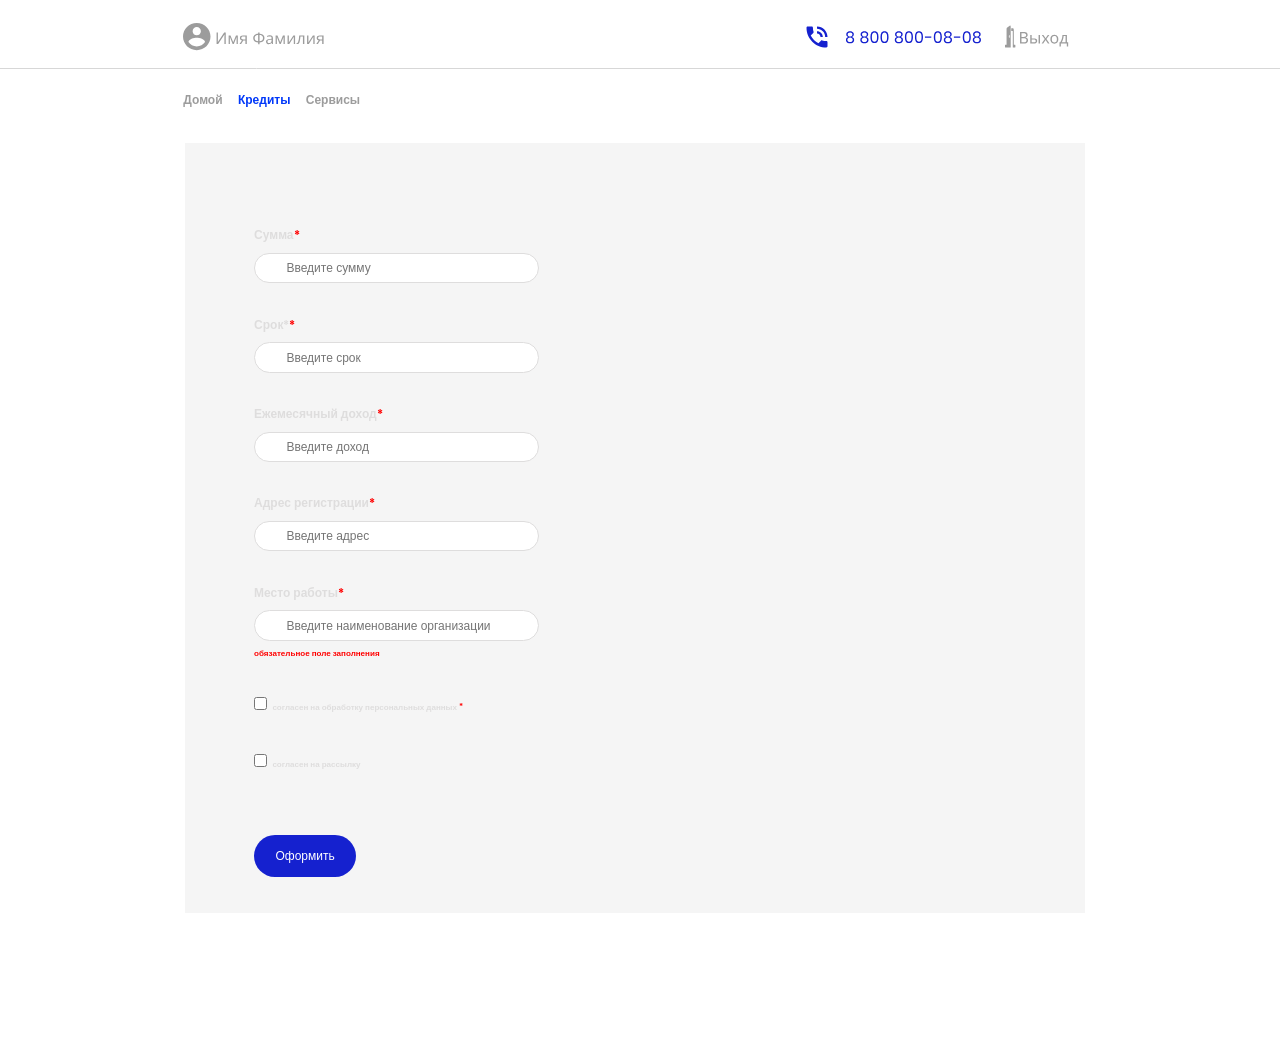
==== credit.html @ e7122bb2 "." ====
<!DOCTYPE html>
<html lang="en">
<head>
    <meta charset="UTF-8">
    <meta name="viewport" content="width=device-width, initial-scale=1.0">
    <title>Кредиты</title>
    <link rel="stylesheet" href="credit_style.css"> 
    <link rel="shortcut icon" href="images/favicon.svg" type="image/x-icon">
    <link rel="preconnect" href="https://fonts.googleapis.com">
    <link rel="preconnect" href="https://fonts.gstatic.com" crossorigin>
    <link href="https://fonts.googleapis.com/css2?family=Poppins:ital,wght@0,100;0,200;0,300;0,400;0,500;0,600;0,700;0,800;0,900;1,100;1,200;1,300;1,400;1,500;1,600;1,700;1,800;1,900&display=swap" rel="stylesheet">
</head>
<body>
    <header class="header">

        <div class="header-top">
            <div class= "header-top__container">
                <nav class="header-top__nav">
                    <img src="images/Personal_Acc.svg" alt="">
                    <ul class="header-top__list">
                        <img src="images/Contact.svg" alt="">
                        <img src="images/login.svg" alt="">
                    </ul>
                </nav>
            </div>
        </div>

        <div class="line">
            <div class= "line__container">
                <nav class="line__nav">
                    <img src="images/Line 1.svg" alt="">
                </nav>
            </div>        
        </div>

        <div class="header-bottom">
            <div class= "header-bottom__container">
                <nav class="header-bottom__nav">
                    <ul class="header-bottom__list">
                        <li class="header-bottom__list-item">
                            <a class="header-bottom__list-link " href="index.html">Домой</a>
                        </li>
                        <li class="header-bottom__list-item">
                            <a class="header-bottom__list-link active" href="/">Кредиты</a>
                        </li>
                        <li class="header-bottom__list-item">
                            <a class="header-bottom__list-link" href="services.html">Сервисы</a>
                        </li>
                    </ul>
                </nav>
            </div>
        </div>
    </header>

    <main>
        <div class="background">
            <form action="" method="post">
                <div class="forms">
                    <p>Сумма</p>
                    <input type="text" placeholder="Введите сумму">
                    <p>Срок*</p>
                    <input type="text" placeholder="Введите срок">
                    <p>Ежемесячный доход</p>
                    <input type="text" placeholder="Введите доход">
                    <p>Адрес регистрации</p>
                    <input type="text" placeholder="Введите адрес">
                    <p>Место работы</p>
                    <input type="text" placeholder="Введите наименование организации">
                </div>
                <div class="discription">
                    <p>обязательное поле заполнения</p>
                </div>
                <div class="agreements">
                    <label>
                    <input type="checkbox"> 
                    согласен на обработку персональных данных
                    </label>
                    <br>
                    <label>
                    <input type="checkbox"> 
                    согласен на рассылку
                    </label>
                </div>
                <button>
                    Оформить
                </button>
        </div>
    </main>
</body>
</html>
---- credit_style.css ----
* {
    margin: 0;
    padding: 0;
    box-sizing: border-box;
}

body{
    font-family: "Poppins", sans-serif;
    color: #DEDDDD;
    font-weight: 600;
    min-height: 100vh;
}

.header{
    position: fixed;
    width: 100%;
    background: white;
    z-index: 999;
    top: 0;
}

.header-top{
    padding-top: 2.59vh;        /* 26.72px / 1034px * 100 = 2.59vh */
    padding-left: 14.32vw;      /* 275px / 1920px * 100 = 14.32vw */
    padding-right: 14.38vw;     /* 276px / 1920px * 100 = 14.38vw */
}

.header-top__container{
    max-width: 1352px;
    margin-inline: auto;
}

.header-top__nav{
    display: flex;
    justify-content: space-between;
    align-items: center;
}

.header-top__list{
    display: flex;
    gap: 1.2vw;                /* 23px / 1920px * 100 = 1.2vw */
}

.line{
    padding-top: 1.81vh;        /* 18.72px / 1034px * 100 = 1.81vh */
}

.line__container{
    max-width: 1352px;
    margin-inline: auto;
}

.line__nav{
    display: flex;
}

.header-bottom{
    padding-top: 1.96vh;        /* 20.28px / 1034px * 100 = 1.96vh */
    padding-left: 14.32vw;      /* 275px / 1920px * 100 = 14.32vw */
    padding-right: 14.38vw;     /* 276px / 1920px * 100 = 14.38vw */
}

.header-bottom__container{
    max-width: 1369px;
    margin-inline: auto;
}

.header-bottom__nav{
    display: flex;
    justify-content: space-between;
    align-items: center;
}

.header-bottom__list{
    display: flex;
    list-style: none;
    gap: 1.2vw;                /* 23px / 1920px * 100 = 1.2vw */
}

.header-bottom__list-link{
    font-family: "Poppins", sans-serif;
    font-weight: 600;
    font-size: clamp(12px, 0.83vw, 16px);  /* 16px / 1920px * 100 = 0.83vw */
    color: #9C9C9C;
}

.header-bottom__list-link.active{
    color: #0138F9;
    transition: color 0.3s;
}

.header-bottom__list-link:hover{
    color:#0138F9;
}

a {
    text-decoration: none;
}

.background{
    position: relative;
    width: 70.36vw;      /* 1351px / 1920px * 100 = 70.36vw */
    margin-top: 15.86vh;
    margin-left: 14.43vw;  /* 277px / 1920px * 100 = 14.43vw */
    margin-right: 15.21vw; /* 292px / 1920px * 100 = 15.21vw */
    padding-bottom: 3.97vh;
    background-color: #F5F5F5;
}

.forms {
    padding-top: 5.71vh;
    padding-left:5.42vw;
    display: flex;
    flex-direction: column;
    justify-content: center;
}

.forms input {
    width: 22.29vw;      
    height: 3.38vh;      
    padding: 0 2.45vw;   
    border-radius: 3.33vw; 
    border: 1px solid #DEDDDD;
    font-size: clamp(12px, 0.83vw, 16px);
    color: #DEDDDD;
    outline: none;
    transition: border-color 0.3s;
}

.forms p {
    margin-bottom: 0.97vh; 
    margin-top: 3.58vh;
    font-size: clamp(12px, 0.83vw, 15px);
}

.forms p::after {
    content: "*";
    color: #FF0000;
}

.discription p {
    margin-left:5.42vw;
    color: #FF0000;
    font-size: clamp(8px, 0.63vw, 10px); 
    margin-top: 0.77vh;
    margin-bottom: 4.16vh; 
}

.agreements {
    margin-left:5.42vw;
    display: flex;
    flex-direction: column;
    gap: 0.8vh;
}

.agreements label{
    font-size: clamp(8px, 0.63vw, 10px);
}

.agreements input[type="checkbox"] {
    margin-right: 0.26vw;
    width: auto;
    height: auto;
    transform: scale(1);
}

.agreements label:first-child::after {
    content: "*";
    color: #FF0000;
}

button {
    background-color: #1521CF;
    color: white;
    border: none;
    padding-left: 1.67vw;       
    padding-right: 1.67vw;     
    padding-top: 1.55vh;        
    padding-bottom: 1.55vh;     
    border-radius: 3.33vw; 
    font-size: clamp(12px, 0.83vw, 16px);
    margin-top: 7.16vh; 
    margin-left:5.42vw;
    transition: opacity 0.3s;
}

button:hover {
    opacity: 70%;
}
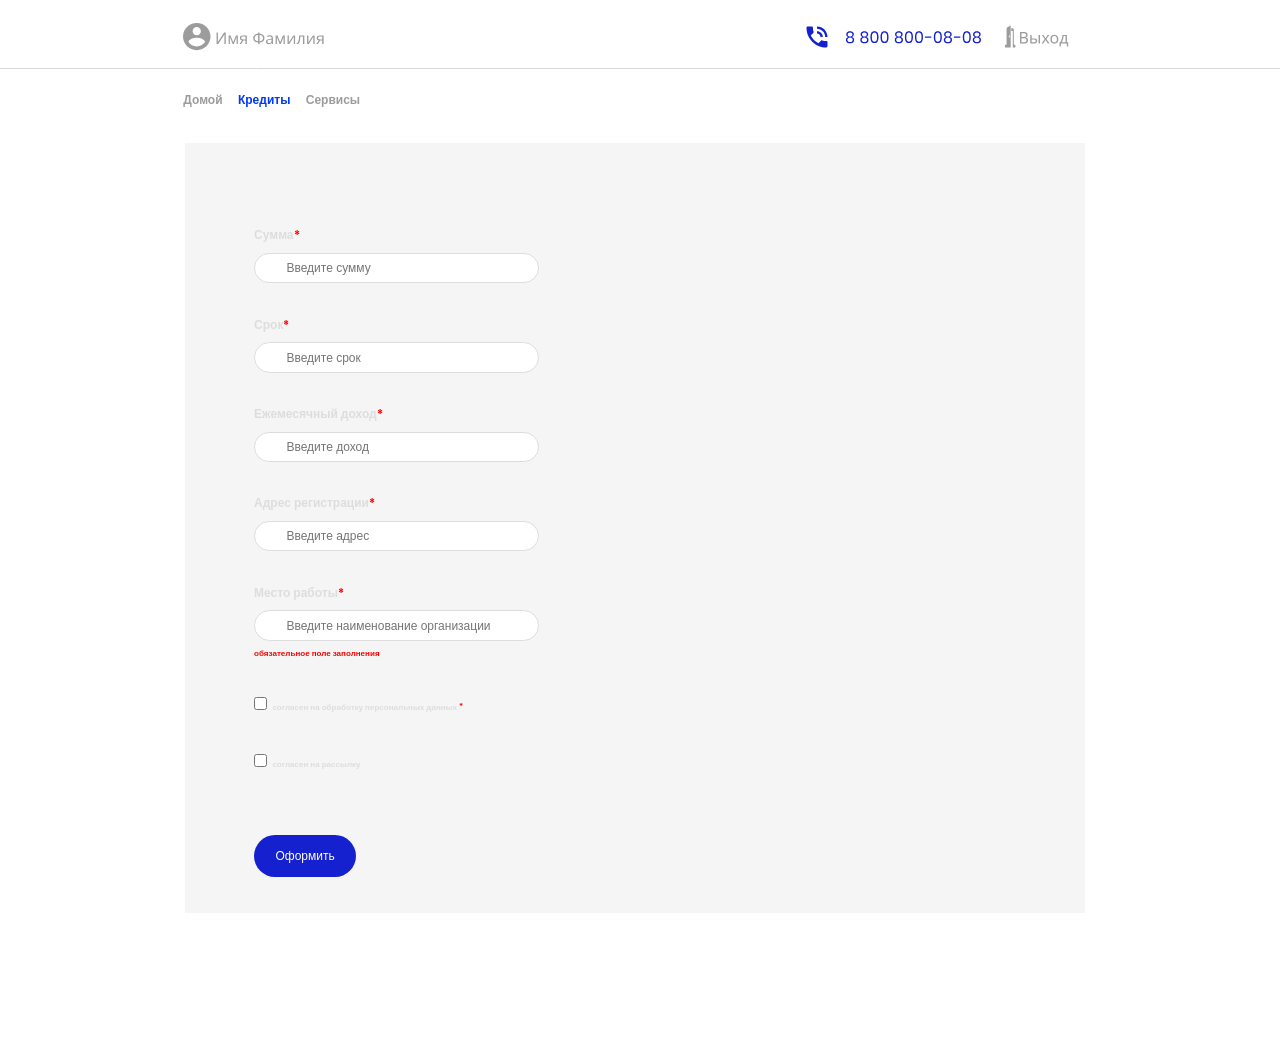
==== commit da88e120: "." ====
--- a/credit.html
+++ b/credit.html
@@ -58,7 +58,7 @@
                 <div class="forms">
                     <p>Сумма</p>
                     <input type="text" placeholder="Введите сумму">
-                    <p>Срок*</p>
+                    <p>Срок</p>
                     <input type="text" placeholder="Введите срок">
                     <p>Ежемесячный доход</p>
                     <input type="text" placeholder="Введите доход">
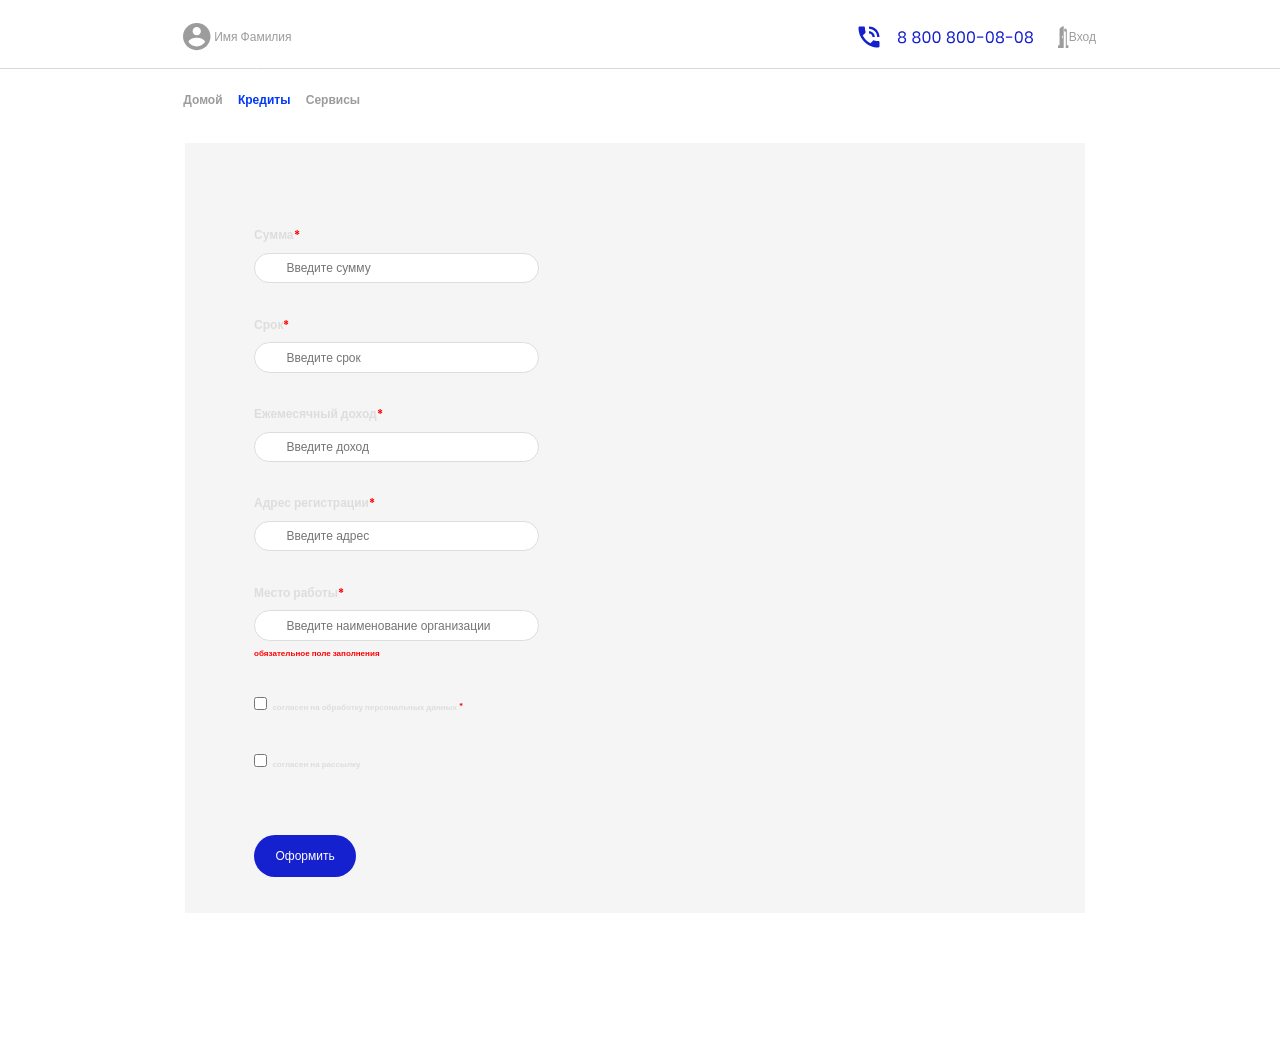
==== commit 7c6d2178: "." ====
--- a/credit.html
+++ b/credit.html
@@ -16,10 +16,16 @@
         <div class="header-top">
             <div class= "header-top__container">
                 <nav class="header-top__nav">
-                    <img src="images/Personal_Acc.svg" alt="">
+                    <div class="user-info">
+                        <img src="images/Acc.svg" alt="">
+                        <span class="user-name">Имя Фамилия</span>
+                    </div>
                     <ul class="header-top__list">
                         <img src="images/Contact.svg" alt="">
-                        <img src="images/login.svg" alt="">
+                        <div class="login">
+                            <img src="images/Vector.svg" alt="">
+                            <button type="button" class="auth-button">Вход</button>
+                        </div>
                     </ul>
                 </nav>
             </div>
@@ -54,7 +60,7 @@
 
     <main>
         <div class="background">
-            <form action="" method="post">
+            <form class="credit-form">
                 <div class="forms">
                     <p>Сумма</p>
                     <input type="text" placeholder="Введите сумму">
@@ -81,10 +87,47 @@
                     согласен на рассылку
                     </label>
                 </div>
-                <button>
+            </form>
+                <button type="submit" class="credit-button">
                     Оформить
                 </button>
         </div>
+    
+        <div id="modal" class="modal">
+            <div class="modal-content">
+                <div class="modal-inner">
+                    <img src="images/Operation_ok.svg" class="modal-icon">
+                    <div class="modal-text-wrapper">
+                        <p class="modal-title">Заявка оформлена</p>
+                        <p class="modal-title">Банк рассмотрит заявление в течение 1 рабочего дня</p>
+                    </div>
+                </div>
+            </div>
+        </div>
     </main>
+    <div id="loginModal" class="login-modal">
+        <div class="login-modal-content">
+            <div class="login-modal-header">
+                <h3>Вход в личный кабинет</h3>
+                <span class="close-modal">&times;</span>
+            </div>
+            
+            <form id="loginForm">
+                <div class="form-group">
+                    <label for="loginInput">Логин</label>
+                    <input type="text" id="loginInput" placeholder="Введите логин" required>
+                </div>
+                
+                <div class="form-group">
+                    <label for="passwordInput">Пароль</label>
+                    <input type="password" id="passwordInput" placeholder="Введите пароль" required>
+                </div>
+                
+                <button type="submit" class="login-submit-btn">Войти</button>
+            </form>
+        </div>
+    </div> 
+    <script src="index.js"></script>   
+    <script src="credit.js"></script>
 </body>
 </html>
--- a/credit_style.css
+++ b/credit_style.css
@@ -30,6 +30,22 @@
     margin-inline: auto;
 }
 
+.user-info{
+    display: flex;
+    justify-content: space-between;
+    align-items: center;
+    gap: 0.23vw;
+}
+.user-name{
+    color: #9C9C9C;
+    font-size: clamp(12px, 0.83vw, 16px);
+    font-weight: 500;
+}
+.user-name.authorized{
+    color: #0138F9;
+    font-weight: 600;
+}
+
 .header-top__nav{
     display: flex;
     justify-content: space-between;
@@ -39,6 +55,21 @@
 .header-top__list{
     display: flex;
     gap: 1.2vw;                /* 23px / 1920px * 100 = 1.2vw */
+}
+
+.login{
+    display: flex;
+    justify-content: space-between;
+    align-items: center;
+}
+.auth-button{
+    color: #9C9C9C;
+    font-size: clamp(12px, 0.83vw, 16px);
+    background: none;
+    border: none;
+    white-space: nowrap;
+    cursor: pointer;
+    
 }
 
 .line{
@@ -58,6 +89,8 @@
     padding-top: 1.96vh;        /* 20.28px / 1034px * 100 = 1.96vh */
     padding-left: 14.32vw;      /* 275px / 1920px * 100 = 14.32vw */
     padding-right: 14.38vw;     /* 276px / 1920px * 100 = 14.38vw */
+    padding-bottom: 0.97 vh;
+    padding-bottom: 0.97vh;
 }
 
 .header-bottom__container{
@@ -169,7 +202,7 @@
     color: #FF0000;
 }
 
-button {
+.credit-button {
     background-color: #1521CF;
     color: white;
     border: none;
@@ -186,4 +219,155 @@
 
 button:hover {
     opacity: 70%;
+}
+
+.modal {
+    position: fixed;
+    top: 0;
+    left: 0;
+    width: 100vw;
+    height: 100vh;
+    display: flex;
+    justify-content: center;
+    align-items: center;
+    z-index: 1000;
+    opacity: 0;
+    visibility: hidden;
+    transition: opacity 0.5s ease, visibility 0.5s ease;
+}
+
+.modal.show {
+    opacity: 1;
+    visibility: visible;
+}
+
+.modal-content {
+    margin-left: 36.25vw;
+    margin-right: 31.41vw;
+    position: relative;
+    display: flex;
+    align-items: center;
+    background: white;
+    border-radius: 3.33vw;
+    border: 1px solid #1521CF;
+}
+
+.modal-inner {
+    display: flex;
+    align-items: center;
+    gap: 1.51vw; 
+    padding-left: 2.45vw;
+    padding-top: 6.96vh; 
+    padding-right: 4.27vw;
+    padding-bottom: 6.67vh;
+}
+
+.modal-text-wrapper {
+    flex: 1;
+    max-width: 19.38vw;
+}
+
+.modal-title {
+    color: #1521CF;
+    font-family: "Poppins", sans-serif;
+    font-weight: 600;
+    font-size: clamp(12px, 0.83vw, 15px);
+}
+
+.login-modal {
+    display: none;
+    position: fixed;
+    top: 0;
+    left: 0;
+    width: 100%;
+    height: 100%;
+    background-color: rgba(0, 0, 0, 0.5);
+    z-index: 1000;
+    justify-content: center;
+    align-items: center;
+}
+
+.login-modal.show {
+    display: flex;
+}
+
+.login-modal-content {
+    background: white;
+    border-radius: 24px;
+    width: 90%;
+    max-width: 400px;
+    padding: 32px;
+    position: relative;
+}
+
+.login-modal-header {
+    display: flex;
+    justify-content: space-between;
+    align-items: center;
+    margin-bottom: 24px;
+}
+
+.login-modal-header h3 {
+    font-size: 22px;
+    font-weight: 600;
+    color: #1521CF;
+    margin: 0;
+}
+
+.close-modal {
+    font-size: 28px;
+    font-weight: 300;
+    color: #9C9C9C;
+    cursor: pointer;
+    transition: color 0.3s;
+    line-height: 1;
+}
+
+.close-modal:hover {
+    color: #1521CF;
+}
+
+.form-group {
+    margin-bottom: 20px;
+}
+
+.form-group label {
+    display: block;
+    font-size: 14px;
+    font-weight: 500;
+    color: #333;
+    margin-bottom: 8px;
+}
+
+.form-group input {
+    width: 100%;
+    padding: 12px 16px;
+    border: 1px solid #DEDDDD;
+    border-radius: 12px;
+    font-family: "Poppins", sans-serif;
+    font-size: 14px;
+    transition: border-color 0.3s;
+    outline: none;
+}
+
+.form-group input:focus {
+    border-color: #1521CF;
+}
+
+.login-submit-btn {
+    width: 100%;
+    background: #1521CF;
+    color: white;
+    border: none;
+    padding: 12px;
+    border-radius: 12px;
+    font-family: "Poppins", sans-serif;
+    font-weight: 600;
+    font-size: 15px;
+    cursor: pointer;
+    transition: background 0.3s;
+}
+
+.login-submit-btn:hover {
+    background: #0f19a3;
 }
